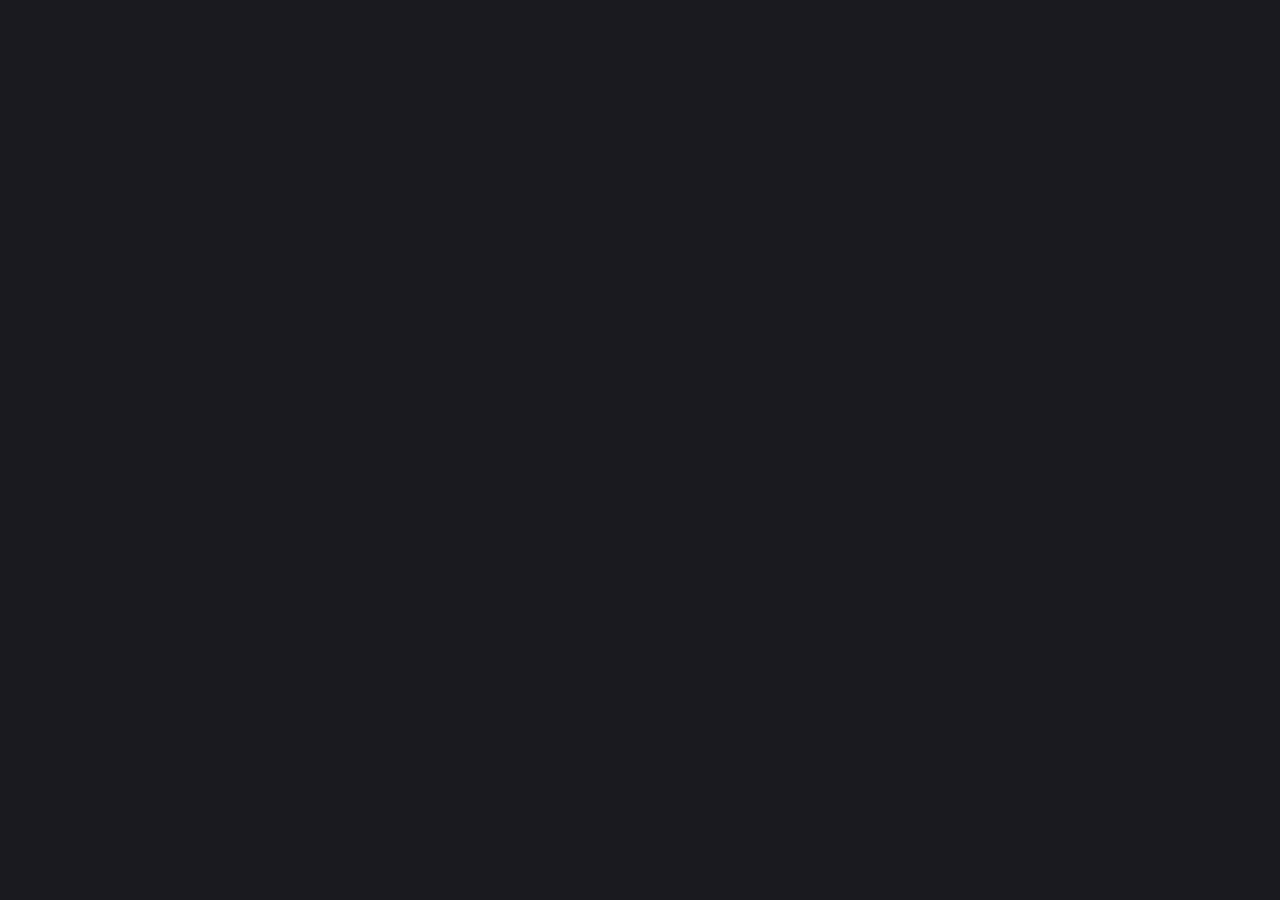
==== apps/deadline-crypt/index.html @ 68616fc4 "Build Deadline Crypt in Kiro CLI session #2: apps/deadline-crypt/index.html" ====
<!DOCTYPE html>
<html lang="en">
<head>
  <meta charset="UTF-8" />
  <meta name="viewport" content="width=device-width, initial-scale=1.0" />
  <title>Deadline Crypt</title>
  <link rel="stylesheet" href="theme.css" />
  <style>
    /* -------------------------------------------------------
       Deadline Crypt — app-level overrides
       The skeleton theme.css handles all tokens and components.
       ------------------------------------------------------- */

    /* Single-column scroll layout — no sidebar needed */
    .app-body {
      display: block;
      height: auto;
      overflow: visible;
    }

    .app-main {
      max-width: 680px;
      margin: 0 auto;
      padding: var(--space-8) var(--space-6);
    }

    /* Add-form card */
    .add-card {
      margin-bottom: var(--space-8);
    }

    .add-card h2 {
      margin-bottom: var(--space-5);
      font-size: var(--text-lg);
    }

    /* Bucket section */
    .bucket-section {
      margin-bottom: var(--space-8);
    }

    .bucket-section__heading {
      font-size: var(--text-xs);
      font-weight: 700;
      letter-spacing: 0.1em;
      text-transform: uppercase;
      color: var(--color-dim);
      margin-bottom: var(--space-3);
      padding-bottom: var(--space-2);
      border-bottom: 1px solid var(--color-border);
    }

    .bucket-section__heading--dying  { color: var(--color-ember); }
    .bucket-section__heading--alive  { color: var(--color-ok);    }
    .bucket-section__heading--dead   { color: var(--color-danger); }

    /* Deadline card */
    .deadline-card {
      display: flex;
      align-items: flex-start;
      gap: var(--space-4);
      padding: var(--space-4) var(--space-5);
      margin-bottom: var(--space-3);
    }

    .deadline-card__body {
      flex: 1;
      min-width: 0;
    }

    .deadline-card__title {
      font-size: var(--text-base);
      font-weight: 500;
      color: var(--color-bone);
    }

    .deadline-card__meta {
      font-size: var(--text-sm);
      color: var(--color-muted);
      margin-top: var(--space-1);
    }

    .deadline-card__category {
      font-size: var(--text-xs);
      color: var(--color-dim);
      margin-top: var(--space-1);
    }

    .deadline-card__actions {
      display: flex;
      align-items: center;
      gap: var(--space-2);
      flex-shrink: 0;
    }

    /* Resurrect inline row */
    .resurrect-row {
      display: flex;
      gap: var(--space-2);
      align-items: center;
      margin-top: var(--space-3);
      flex-wrap: wrap;
    }

    .resurrect-row .input {
      width: auto;
      flex: 1;
      min-width: 120px;
    }

    /* Export / import section */
    .export-section {
      margin-top: var(--space-10);
      padding-top: var(--space-6);
      border-top: 1px solid var(--color-border);
    }

    .export-section h3 {
      margin-bottom: var(--space-4);
    }

    .export-section__row {
      display: flex;
      gap: var(--space-3);
      align-items: center;
      flex-wrap: wrap;
    }

    .import-error {
      font-size: var(--text-xs);
      color: var(--color-danger);
      margin-top: var(--space-2);
    }

    .import-ok {
      font-size: var(--text-xs);
      color: var(--color-ok);
      margin-top: var(--space-2);
    }

    @media (max-width: 640px) {
      .app-main {
        padding: var(--space-5) var(--space-4);
      }

      .deadline-card {
        flex-direction: column;
        gap: var(--space-3);
      }

      .deadline-card__actions {
        width: 100%;
        justify-content: flex-start;
      }
    }
  </style>
</head>
<body>
  <div id="app"></div>
  <script type="module" src="app.js"></script>
</body>
</html>
---- apps/deadline-crypt/theme.css ----
/* =========================================================
   Ossuary — calm, haunted design system
   =========================================================
   Tokens → Reset → Layout → Type → Cards → Buttons →
   Form controls → Flame component → Utilities
   ========================================================= */

/* ---------------------------------------------------------
   1. Design tokens
   --------------------------------------------------------- */
:root {
  /* Palette */
  --color-ground:    #1a1a1f;   /* deep charcoal — page background */
  --color-surface:   #24242b;   /* slightly lighter — card surface  */
  --color-raised:    #2e2e38;   /* interactive surface on hover     */
  --color-border:    #3a3a47;   /* subtle dividers                  */
  --color-bone:      #e8e4d9;   /* bone-white — primary text        */
  --color-muted:     #9a9488;   /* secondary / metadata text        */
  --color-dim:       #5c5852;   /* placeholder, disabled            */
  --color-ember:     #d45f2a;   /* single accent — ember orange     */
  --color-ember-dim: #7a3518;   /* ember pressed / dark tint        */
  --color-ember-glow:#f07840;   /* ember hover / flame highlight    */

  /* Semantic roles */
  --color-bg:        var(--color-ground);
  --color-fg:        var(--color-bone);
  --color-accent:    var(--color-ember);
  --color-danger:    #b04040;
  --color-ok:        #4a8c6a;

  /* Typography */
  --font-sans: system-ui, -apple-system, "Segoe UI", Helvetica, Arial, sans-serif;
  --font-mono: "JetBrains Mono", "Fira Mono", ui-monospace, monospace;

  --text-xs:   0.75rem;   /* 12 px */
  --text-sm:   0.875rem;  /* 14 px */
  --text-base: 1rem;      /* 16 px */
  --text-lg:   1.125rem;  /* 18 px */
  --text-xl:   1.375rem;  /* 22 px */
  --text-2xl:  1.75rem;   /* 28 px */
  --text-3xl:  2.25rem;   /* 36 px */

  --leading-tight:  1.25;
  --leading-normal: 1.6;

  /* Spacing scale (4-point grid) */
  --space-1:  0.25rem;   /*  4 px */
  --space-2:  0.5rem;    /*  8 px */
  --space-3:  0.75rem;   /* 12 px */
  --space-4:  1rem;      /* 16 px */
  --space-5:  1.25rem;   /* 20 px */
  --space-6:  1.5rem;    /* 24 px */
  --space-8:  2rem;      /* 32 px */
  --space-10: 2.5rem;    /* 40 px */
  --space-12: 3rem;      /* 48 px */
  --space-16: 4rem;      /* 64 px */

  /* Radii */
  --radius-sm: 4px;
  --radius-md: 8px;
  --radius-lg: 12px;

  /* Shadows */
  --shadow-card: 0 2px 12px rgba(0, 0, 0, 0.45);
  --shadow-focus: 0 0 0 3px rgba(212, 95, 42, 0.45);

  /* Transitions */
  --dur-fast: 120ms;
  --dur-base: 220ms;
  --ease:     ease;
}

/* ---------------------------------------------------------
   2. Reset & base
   --------------------------------------------------------- */
*, *::before, *::after {
  box-sizing: border-box;
  margin: 0;
  padding: 0;
}

html {
  font-size: 16px;
  -webkit-text-size-adjust: 100%;
  scroll-behavior: smooth;
}

body {
  background-color: var(--color-bg);
  color: var(--color-fg);
  font-family: var(--font-sans);
  font-size: var(--text-base);
  line-height: var(--leading-normal);
  min-height: 100dvh;
  -webkit-font-smoothing: antialiased;
}

img, svg { display: block; max-width: 100%; }
a { color: var(--color-accent); text-decoration: none; }
a:hover { color: var(--color-ember-glow); }
button, input, select, textarea { font: inherit; }
ul, ol { list-style: none; }
hr {
  border: none;
  border-top: 1px solid var(--color-border);
  margin: var(--space-6) 0;
}

/* ---------------------------------------------------------
   3. Layout
   --------------------------------------------------------- */

/* App shell — two-panel: sidebar nav + main content */
.app-shell {
  display: grid;
  grid-template-rows: auto 1fr;
  min-height: 100dvh;
}

.app-topbar {
  display: flex;
  align-items: center;
  gap: var(--space-4);
  padding: var(--space-3) var(--space-6);
  background: var(--color-surface);
  border-bottom: 1px solid var(--color-border);
}

.app-topbar__title {
  font-size: var(--text-lg);
  font-weight: 600;
  letter-spacing: 0.02em;
}

.app-topbar__actions {
  margin-left: auto;
  display: flex;
  gap: var(--space-3);
}

/* Content area below topbar */
.app-body {
  display: grid;
  grid-template-columns: 280px 1fr;
  height: calc(100dvh - 52px); /* 52 px = topbar height */
  overflow: hidden;
}

/* Sidebar: list panel */
.list-panel {
  overflow-y: auto;
  border-right: 1px solid var(--color-border);
  padding: var(--space-4);
  display: flex;
  flex-direction: column;
  gap: var(--space-2);
}

/* Detail / form panel */
.detail-panel {
  overflow-y: auto;
  padding: var(--space-8) var(--space-10);
  max-width: 680px;
}

/* Centered single-column page (onboarding, export, etc.) */
.page-center {
  display: flex;
  flex-direction: column;
  align-items: center;
  justify-content: center;
  min-height: 100dvh;
  padding: var(--space-8) var(--space-4);
  text-align: center;
  gap: var(--space-6);
}

/* Standard content container */
.container {
  width: 100%;
  max-width: 720px;
  margin-inline: auto;
  padding-inline: var(--space-4);
}

/* Responsive: stack to single column on small screens */
@media (max-width: 640px) {
  .app-body {
    grid-template-columns: 1fr;
    grid-template-rows: 1fr auto;
    height: auto;
  }

  .list-panel {
    border-right: none;
    border-bottom: 1px solid var(--color-border);
    max-height: 40dvh;
  }

  .detail-panel {
    padding: var(--space-5) var(--space-4);
    max-width: 100%;
  }
}

/* ---------------------------------------------------------
   4. Typography helpers
   --------------------------------------------------------- */
.text-xs   { font-size: var(--text-xs);  }
.text-sm   { font-size: var(--text-sm);  }
.text-base { font-size: var(--text-base);}
.text-lg   { font-size: var(--text-lg);  }
.text-xl   { font-size: var(--text-xl);  }
.text-2xl  { font-size: var(--text-2xl); }
.text-3xl  { font-size: var(--text-3xl); }

.text-muted   { color: var(--color-muted);  }
.text-dim     { color: var(--color-dim);    }
.text-accent  { color: var(--color-accent); }
.text-danger  { color: var(--color-danger); }
.text-ok      { color: var(--color-ok);     }

.font-mono  { font-family: var(--font-mono); }
.font-bold  { font-weight: 600; }
.leading-tight { line-height: var(--leading-tight); }

h1, h2, h3, h4 {
  line-height: var(--leading-tight);
  font-weight: 600;
  color: var(--color-bone);
}

h1 { font-size: var(--text-3xl); margin-bottom: var(--space-4); }
h2 { font-size: var(--text-2xl); margin-bottom: var(--space-3); }
h3 { font-size: var(--text-xl);  margin-bottom: var(--space-2); }
h4 { font-size: var(--text-lg);  margin-bottom: var(--space-2); }

p  { margin-bottom: var(--space-4); }
p:last-child { margin-bottom: 0; }

.meta {
  font-size: var(--text-sm);
  color: var(--color-muted);
}

/* ---------------------------------------------------------
   5. Cards
   --------------------------------------------------------- */
.card {
  background: var(--color-surface);
  border: 1px solid var(--color-border);
  border-radius: var(--radius-md);
  padding: var(--space-5) var(--space-6);
  box-shadow: var(--shadow-card);
}

.card--interactive {
  cursor: pointer;
  transition: background var(--dur-fast) var(--ease),
              border-color var(--dur-fast) var(--ease);
}
.card--interactive:hover {
  background: var(--color-raised);
  border-color: var(--color-dim);
}
.card--interactive:focus-visible {
  outline: none;
  box-shadow: var(--shadow-focus);
}

/* selected state — e.g. active item in list panel */
.card--selected {
  border-color: var(--color-accent);
  background: var(--color-raised);
}

/* Danger/graveyard tint */
.card--dead {
  opacity: 0.6;
  border-color: var(--color-border);
}

/* List item card — compact */
.list-item {
  display: flex;
  align-items: center;
  gap: var(--space-3);
  padding: var(--space-3) var(--space-4);
  border-radius: var(--radius-sm);
  border: 1px solid transparent;
  cursor: pointer;
  transition: background var(--dur-fast) var(--ease);
}
.list-item:hover   { background: var(--color-raised); }
.list-item--active {
  background: var(--color-raised);
  border-color: var(--color-accent);
}

.list-item__icon  { flex-shrink: 0; font-size: var(--text-lg); }
.list-item__body  { flex: 1; min-width: 0; }
.list-item__title {
  font-size: var(--text-sm);
  font-weight: 500;
  white-space: nowrap;
  overflow: hidden;
  text-overflow: ellipsis;
}
.list-item__sub   {
  font-size: var(--text-xs);
  color: var(--color-muted);
}

/* ---------------------------------------------------------
   6. Buttons
   --------------------------------------------------------- */
.btn {
  display: inline-flex;
  align-items: center;
  gap: var(--space-2);
  padding: var(--space-2) var(--space-5);
  border-radius: var(--radius-sm);
  border: 1px solid transparent;
  font-size: var(--text-sm);
  font-weight: 500;
  cursor: pointer;
  transition: background var(--dur-fast) var(--ease),
              color      var(--dur-fast) var(--ease),
              box-shadow var(--dur-fast) var(--ease);
  user-select: none;
  white-space: nowrap;
}
.btn:focus-visible {
  outline: none;
  box-shadow: var(--shadow-focus);
}
.btn:disabled {
  opacity: 0.4;
  cursor: not-allowed;
}

/* Primary — ember fill */
.btn--primary {
  background: var(--color-ember);
  color: #fff;
  border-color: var(--color-ember);
}
.btn--primary:hover:not(:disabled) {
  background: var(--color-ember-glow);
  border-color: var(--color-ember-glow);
}
.btn--primary:active:not(:disabled) {
  background: var(--color-ember-dim);
  border-color: var(--color-ember-dim);
}

/* Ghost — outline only */
.btn--ghost {
  background: transparent;
  color: var(--color-bone);
  border-color: var(--color-border);
}
.btn--ghost:hover:not(:disabled) {
  background: var(--color-raised);
  border-color: var(--color-dim);
}

/* Danger */
.btn--danger {
  background: transparent;
  color: var(--color-danger);
  border-color: var(--color-danger);
}
.btn--danger:hover:not(:disabled) {
  background: var(--color-danger);
  color: #fff;
}

/* Icon-only button */
.btn--icon {
  padding: var(--space-2);
  background: transparent;
  border-color: transparent;
  color: var(--color-muted);
}
.btn--icon:hover:not(:disabled) { color: var(--color-bone); }

/* Small size modifier */
.btn--sm {
  padding: var(--space-1) var(--space-3);
  font-size: var(--text-xs);
}

/* ---------------------------------------------------------
   7. Form controls
   --------------------------------------------------------- */
.field {
  display: flex;
  flex-direction: column;
  gap: var(--space-2);
  margin-bottom: var(--space-5);
}

.field:last-child { margin-bottom: 0; }

.label {
  font-size: var(--text-sm);
  font-weight: 500;
  color: var(--color-bone);
}

.label--required::after {
  content: " *";
  color: var(--color-accent);
}

.hint {
  font-size: var(--text-xs);
  color: var(--color-muted);
}

.input,
.select,
.textarea {
  background: var(--color-ground);
  color: var(--color-bone);
  border: 1px solid var(--color-border);
  border-radius: var(--radius-sm);
  padding: var(--space-2) var(--space-3);
  font-size: var(--text-sm);
  width: 100%;
  transition: border-color var(--dur-fast) var(--ease),
              box-shadow    var(--dur-fast) var(--ease);
}

.input::placeholder,
.textarea::placeholder {
  color: var(--color-dim);
}

.input:focus,
.select:focus,
.textarea:focus {
  outline: none;
  border-color: var(--color-accent);
  box-shadow: var(--shadow-focus);
}

.input:disabled,
.select:disabled,
.textarea:disabled {
  opacity: 0.5;
  cursor: not-allowed;
}

.textarea {
  resize: vertical;
  min-height: 96px;
}

/* Validation states */
.input--error,
.select--error,
.textarea--error {
  border-color: var(--color-danger);
}
.field-error {
  font-size: var(--text-xs);
  color: var(--color-danger);
}

/* Checkbox / radio group */
.check-group {
  display: flex;
  flex-direction: column;
  gap: var(--space-2);
}

.check-label {
  display: flex;
  align-items: center;
  gap: var(--space-2);
  font-size: var(--text-sm);
  cursor: pointer;
}

.check-label input[type="checkbox"],
.check-label input[type="radio"] {
  accent-color: var(--color-accent);
  width: 1rem;
  height: 1rem;
  flex-shrink: 0;
}

/* Form action row */
.form-actions {
  display: flex;
  gap: var(--space-3);
  align-items: center;
  padding-top: var(--space-6);
  border-top: 1px solid var(--color-border);
  margin-top: var(--space-6);
}

/* ---------------------------------------------------------
   8. Flame component
   ---------------------------------------------------------
   Three flame levels: kindling, burning, blazing.
   Applied as data-flame="kindling|burning|blazing" or
   as modifier classes .flame--kindling etc.
   --------------------------------------------------------- */
.flame {
  display: inline-flex;
  align-items: center;
  gap: var(--space-1);
  font-size: var(--text-lg);
  line-height: 1;
  /* default: no active streak */
  filter: grayscale(1) opacity(0.35);
  transition: filter var(--dur-base) var(--ease);
}

.flame--kindling,
[data-flame="kindling"] .flame {
  filter: grayscale(0.5) opacity(0.6);
  color: #c87020;
}

.flame--burning,
[data-flame="burning"] .flame {
  filter: none;
  color: var(--color-ember);
}

.flame--blazing,
[data-flame="blazing"] .flame {
  filter: none;
  color: var(--color-ember-glow);
  text-shadow: 0 0 10px rgba(240, 120, 64, 0.7);
}

/* Streak badge — number beside the flame */
.streak-badge {
  display: inline-flex;
  align-items: center;
  gap: var(--space-1);
  font-size: var(--text-sm);
  font-weight: 600;
  color: var(--color-muted);
}

.streak-badge .flame { font-size: 1em; }

[data-flame="kindling"] .streak-badge,
.streak-badge--kindling { color: #c87020; }

[data-flame="burning"]  .streak-badge,
.streak-badge--burning  { color: var(--color-ember); }

[data-flame="blazing"]  .streak-badge,
.streak-badge--blazing  { color: var(--color-ember-glow); }

/* Deadline bucket badges */
.bucket {
  display: inline-block;
  padding: var(--space-1) var(--space-2);
  border-radius: var(--radius-sm);
  font-size: var(--text-xs);
  font-weight: 600;
  letter-spacing: 0.04em;
  text-transform: uppercase;
}

.bucket--alive  { background: rgba(74,140,106,0.18); color: var(--color-ok); }
.bucket--dying  { background: rgba(212,95,42,0.18);  color: var(--color-ember); }
.bucket--dead   { background: rgba(176,64,64,0.18);  color: var(--color-danger); }

/* ---------------------------------------------------------
   9. Empty state
   --------------------------------------------------------- */
.empty-state {
  display: flex;
  flex-direction: column;
  align-items: center;
  gap: var(--space-4);
  padding: var(--space-12) var(--space-4);
  text-align: center;
  color: var(--color-muted);
}

.empty-state__icon { font-size: 3rem; opacity: 0.5; }
.empty-state__title { font-size: var(--text-lg); font-weight: 500; }
.empty-state__body  { font-size: var(--text-sm);  max-width: 32ch; }

/* ---------------------------------------------------------
   10. Section / divider helpers
   --------------------------------------------------------- */
.section-title {
  font-size: var(--text-xs);
  font-weight: 700;
  letter-spacing: 0.1em;
  text-transform: uppercase;
  color: var(--color-dim);
  padding: var(--space-3) var(--space-4) var(--space-1);
}

.stack  { display: flex; flex-direction: column; gap: var(--space-3); }
.row    { display: flex; align-items: center;    gap: var(--space-3); }
.spacer { flex: 1; }

/* Visually hidden (accessible) */
.sr-only {
  position: absolute;
  width: 1px; height: 1px;
  padding: 0; margin: -1px;
  overflow: hidden;
  clip: rect(0,0,0,0);
  white-space: nowrap;
  border: 0;
}
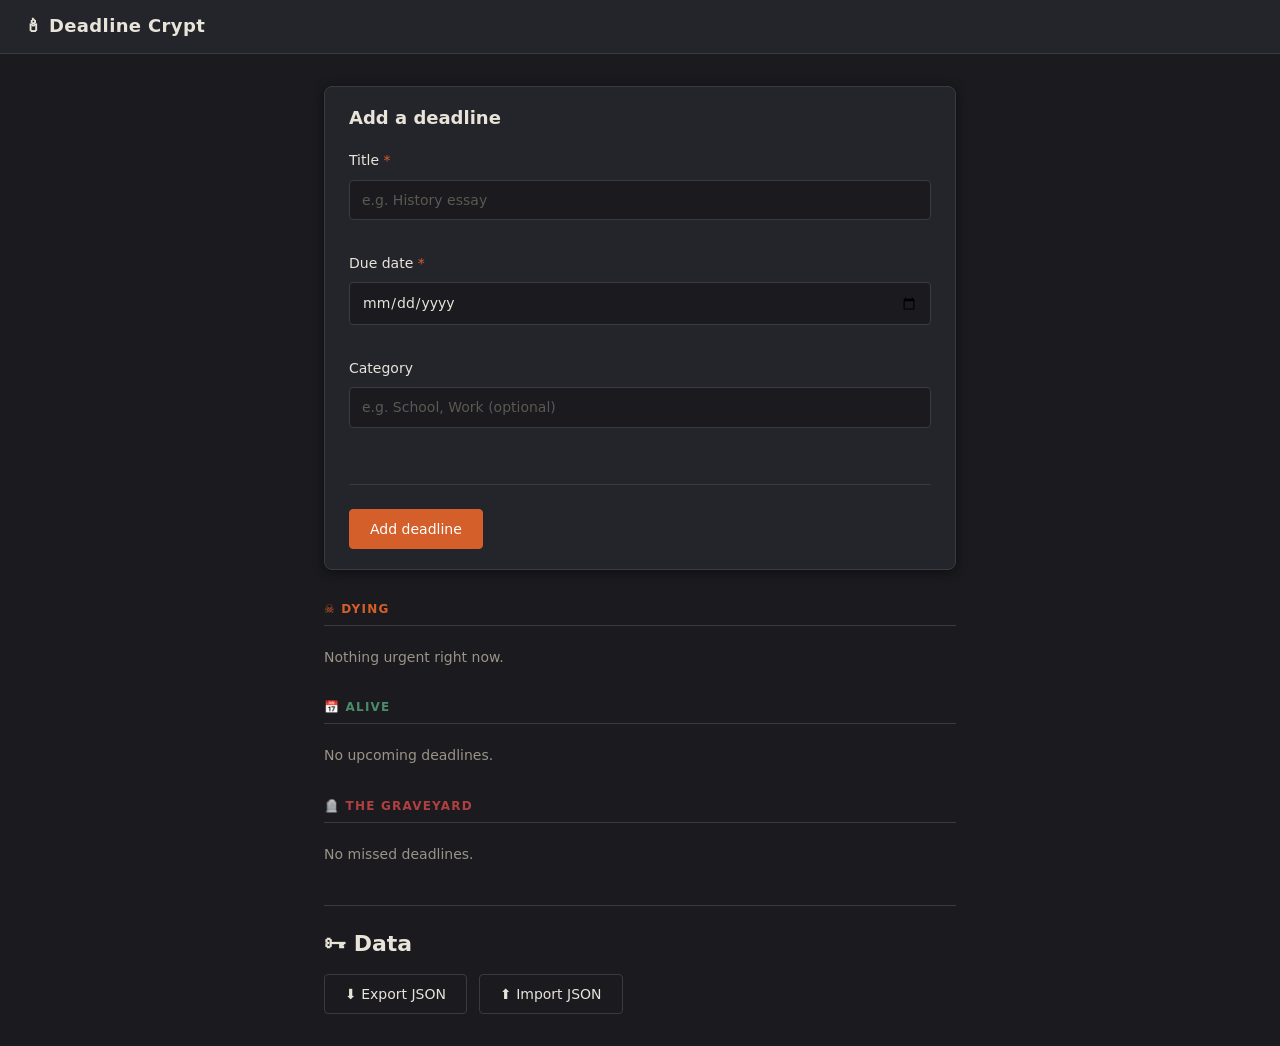
==== commit 93f99630: "Manual passes (DC task 6, Ritual/Pantry task 5): phone tap targets 44px, 16px inputs, title overflow" ====
--- a/apps/deadline-crypt/index.html
+++ b/apps/deadline-crypt/index.html
@@ -72,6 +72,7 @@
       font-size: var(--text-base);
       font-weight: 500;
       color: var(--color-bone);
+      overflow-wrap: break-word;
     }
 
     .deadline-card__meta {
@@ -152,6 +153,23 @@
         width: 100%;
         justify-content: flex-start;
       }
+
+      /* Manual pass (task 6): comfortable phone tap targets, and
+         16px form controls so iOS Safari does not auto-zoom on focus */
+      .btn {
+        min-height: 44px;
+      }
+
+      .btn--sm {
+        min-height: 44px;
+        padding: var(--space-2) var(--space-4);
+      }
+
+      .input,
+      .select,
+      .textarea {
+        font-size: var(--text-base);
+      }
     }
   </style>
 </head>
